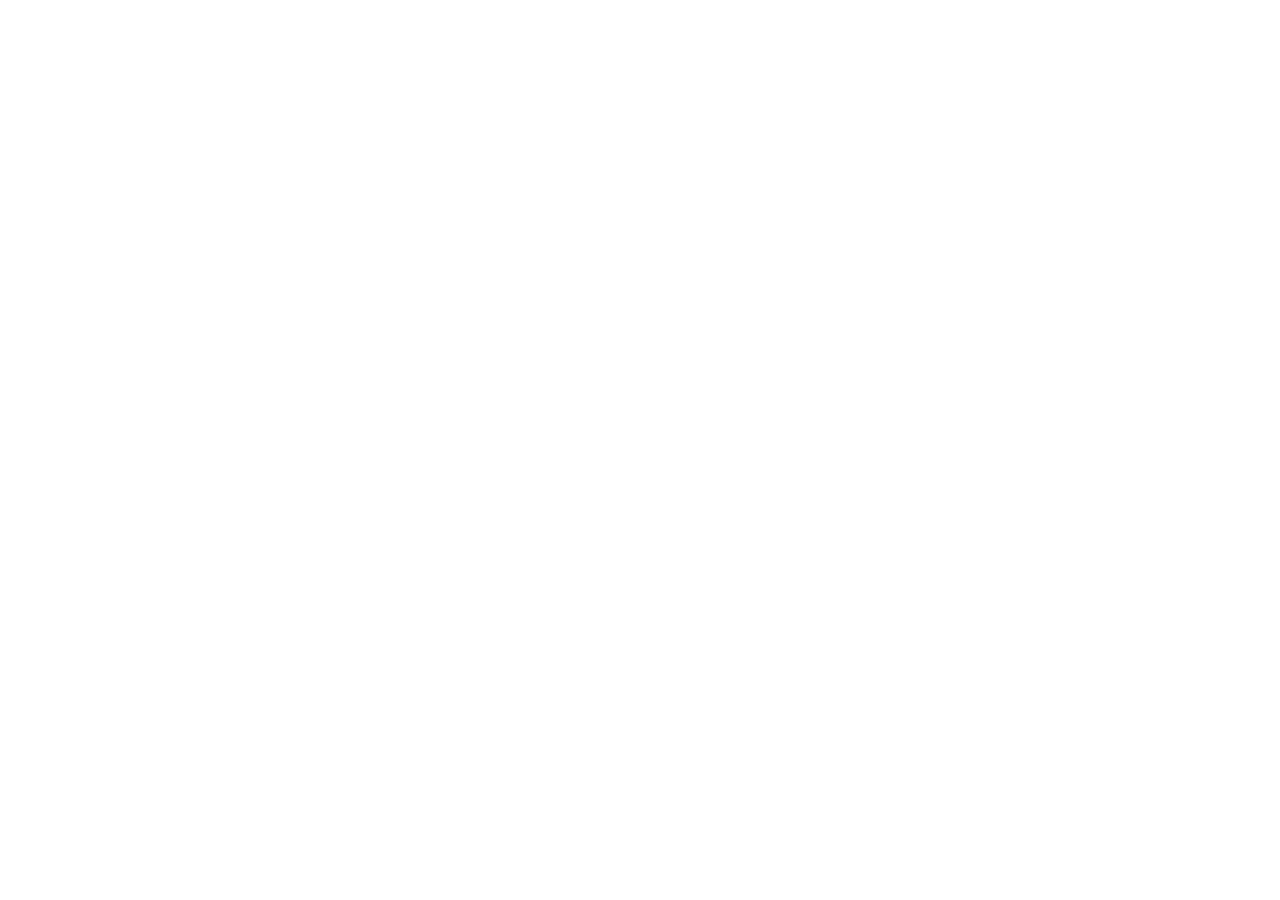
==== index.html @ e1733a01 "add first sketch of the app" ====
<!DOCTYPE html><html><head>
    <meta charset="utf-8">
    <!-- <link data-trunk rel="css" href="tailwind-yew-builder/output/tailwind.css"/> -->
    <link rel="stylesheet" href="/tailwind-12837d96d6aded65.css">
    <link rel="stylesheet" href="/reset-bbcf776873a0283b.css">
    <link rel="stylesheet" href="/app-feecac67540c8b54.css">
    
    
    <title>Thomas Ung</title>
  
<link rel="preload" href="/portfolio-ee6327a225fb1d08_bg.wasm" as="fetch" type="application/wasm" crossorigin="">
<link rel="modulepreload" href="/portfolio-ee6327a225fb1d08.js"></head>
<body>
<script type="module">import init from '/portfolio-ee6327a225fb1d08.js';init('/portfolio-ee6327a225fb1d08_bg.wasm');</script><script>(function () {
    var protocol = window.location.protocol === 'https:' ? 'wss:' : 'ws:';
    var url = protocol + '//' + window.location.host + '/_trunk/ws';
    var poll_interval = 5000;
    var reload_upon_connect = () => {
        window.setTimeout(
            () => {
                // when we successfully reconnect, we'll force a
                // reload (since we presumably lost connection to
                // trunk due to it being killed, so it will have
                // rebuilt on restart)
                var ws = new WebSocket(url);
                ws.onopen = () => window.location.reload();
                ws.onclose = reload_upon_connect;
            },
            poll_interval);
    };

    var ws = new WebSocket(url);
    ws.onmessage = (ev) => {
        const msg = JSON.parse(ev.data);
        if (msg.reload) {
            window.location.reload();
        }
    };
    ws.onclose = reload_upon_connect;
})()
</script></body></html>
---- app-feecac67540c8b54.css ----
@import url('./reset.css');

.blue-text{
  color: #67AAED;
}

.grey-text{
  color: #959595;
}

.page {
  display: flex;
  align-items: left;
  flex-direction: column;
  height: 100vh;
  
}

.links {
  display: flex;
  align-items: center;
  justify-content: center;
  gap: 15px;
  margin-top: 12px;
}

.links a {
  display: flex;
  align-items: center;
  gap: 4px;
  color: #666;
  text-decoration: none;
  transition: color 0.15s ease-in;
}

.links a svg {
  color: #aaa;
}

.links a:hover {
  color: #000;
}

nav a {
  color: #000;
  text-decoration: none;
}

nav {
  display: flex;
  justify-content: center;
  align-items: center;
  margin-top: 45px;
}

nav button {
  display: inline-block;
  width: 240px;
  height: 50px;
  border: 1px solid #ddd;
  border-radius: 25px;
  color: #454545;
  transition: all 0.15s ease-in;
  cursor: pointer;
}

nav button:hover {
  color: #000;
  border-color: #aaa;
}
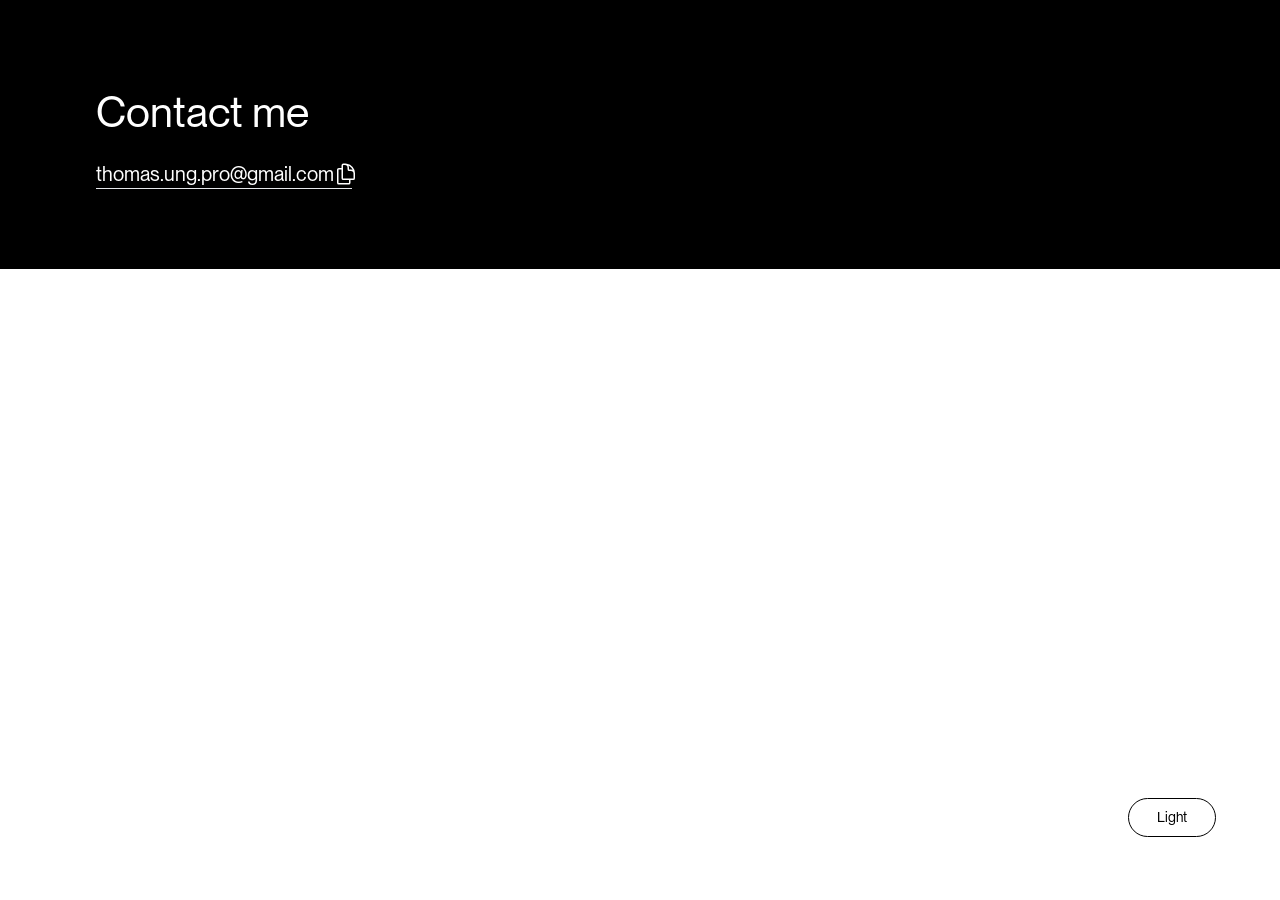
==== commit d1ecb15e: "first version of portfolio" ====
--- a/index.html
+++ b/index.html
@@ -1,41 +1,14 @@
 <!DOCTYPE html><html><head>
     <meta charset="utf-8">
     <!-- <link data-trunk rel="css" href="tailwind-yew-builder/output/tailwind.css"/> -->
-    <link rel="stylesheet" href="/tailwind-12837d96d6aded65.css">
-    <link rel="stylesheet" href="/reset-bbcf776873a0283b.css">
-    <link rel="stylesheet" href="/app-feecac67540c8b54.css">
+    <link rel="stylesheet" href="/tailwind-ac1079beda7b3081.css">
+    <link rel="stylesheet" href="/reset-a0e02a4901d9958a.css">
+    <link rel="stylesheet" href="/app-9f6ba780edb0eedf.css">
     
     
     <title>Thomas Ung</title>
   
-<link rel="preload" href="/portfolio-ee6327a225fb1d08_bg.wasm" as="fetch" type="application/wasm" crossorigin="">
-<link rel="modulepreload" href="/portfolio-ee6327a225fb1d08.js"></head>
+<link rel="preload" href="/portfolio-e93cfacee4a1f8d0_bg.wasm" as="fetch" type="application/wasm" crossorigin="">
+<link rel="modulepreload" href="/portfolio-e93cfacee4a1f8d0.js"></head>
 <body>
-<script type="module">import init from '/portfolio-ee6327a225fb1d08.js';init('/portfolio-ee6327a225fb1d08_bg.wasm');</script><script>(function () {
-    var protocol = window.location.protocol === 'https:' ? 'wss:' : 'ws:';
-    var url = protocol + '//' + window.location.host + '/_trunk/ws';
-    var poll_interval = 5000;
-    var reload_upon_connect = () => {
-        window.setTimeout(
-            () => {
-                // when we successfully reconnect, we'll force a
-                // reload (since we presumably lost connection to
-                // trunk due to it being killed, so it will have
-                // rebuilt on restart)
-                var ws = new WebSocket(url);
-                ws.onopen = () => window.location.reload();
-                ws.onclose = reload_upon_connect;
-            },
-            poll_interval);
-    };
-
-    var ws = new WebSocket(url);
-    ws.onmessage = (ev) => {
-        const msg = JSON.parse(ev.data);
-        if (msg.reload) {
-            window.location.reload();
-        }
-    };
-    ws.onclose = reload_upon_connect;
-})()
-</script></body></html>+<script type="module">import init from '/portfolio-e93cfacee4a1f8d0.js';init('/portfolio-e93cfacee4a1f8d0_bg.wasm');</script></body></html>
--- a/app-9f6ba780edb0eedf.css
+++ b/app-9f6ba780edb0eedf.css
@@ -0,0 +1,68 @@
+@import url('./reset.css');
+
+.blue-text{
+  color: #67AAED;
+}
+
+.grey-text{
+  color: #959595;
+}
+
+.page {
+  display: flex;
+  align-items: left;
+  flex-direction: column;
+  height: 100vh;
+  
+}
+
+.links {
+  display: flex;
+  align-items: center;
+  justify-content: center;
+  gap: 15px;
+  margin-top: 12px;
+}
+
+.links a {
+  display: flex;
+  align-items: center;
+  gap: 4px;
+  color: #666;
+  text-decoration: none;
+  transition: color 0.15s ease-in;
+}
+
+.links a svg {
+  color: #aaa;
+}
+
+.links a:hover {
+  color: #000;
+}
+
+nav a {
+  color: #000;
+  text-decoration: none;
+}
+
+nav {
+  display: flex;
+  justify-content: center;
+  align-items: center;
+  margin-top: 45px;
+}
+
+/* nav button {
+  display: inline-block;
+  width: 240px;
+  height: 50px;
+  border-radius: 25px;
+  transition: all 0.15s ease-in;
+  cursor: pointer;
+} */
+
+nav button:hover {
+  color:#000;
+  border-color: #aaa;
+}
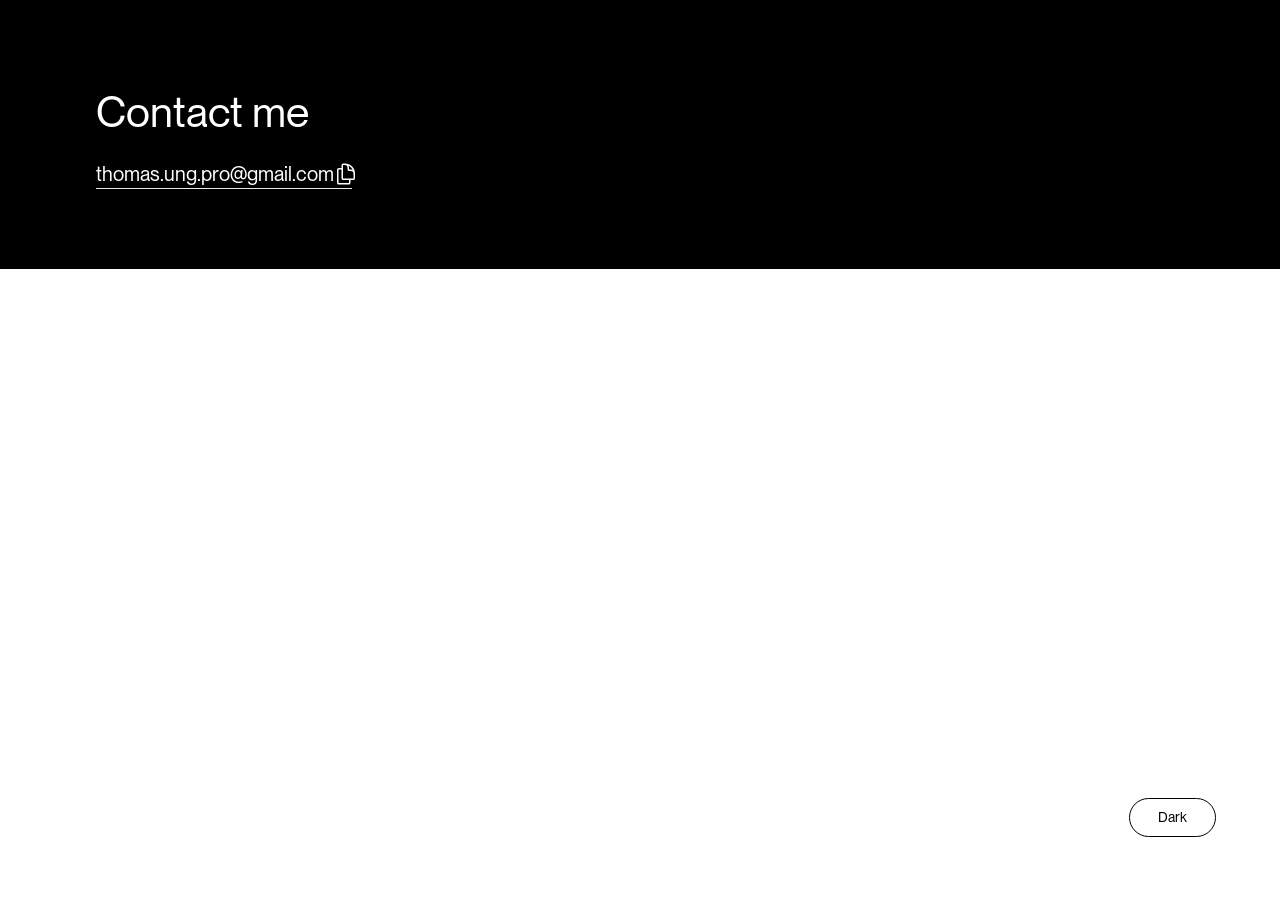
==== commit ce385681: "correct typo" ====
--- a/index.html
+++ b/index.html
@@ -8,7 +8,7 @@
     
     <title>Thomas Ung</title>
   
-<link rel="preload" href="/portfolio-e93cfacee4a1f8d0_bg.wasm" as="fetch" type="application/wasm" crossorigin="">
-<link rel="modulepreload" href="/portfolio-e93cfacee4a1f8d0.js"></head>
+<link rel="preload" href="/portfolio-7aeffd03973f9ae1_bg.wasm" as="fetch" type="application/wasm" crossorigin="">
+<link rel="modulepreload" href="/portfolio-7aeffd03973f9ae1.js"></head>
 <body>
-<script type="module">import init from '/portfolio-e93cfacee4a1f8d0.js';init('/portfolio-e93cfacee4a1f8d0_bg.wasm');</script></body></html>+<script type="module">import init from '/portfolio-7aeffd03973f9ae1.js';init('/portfolio-7aeffd03973f9ae1_bg.wasm');</script></body></html>
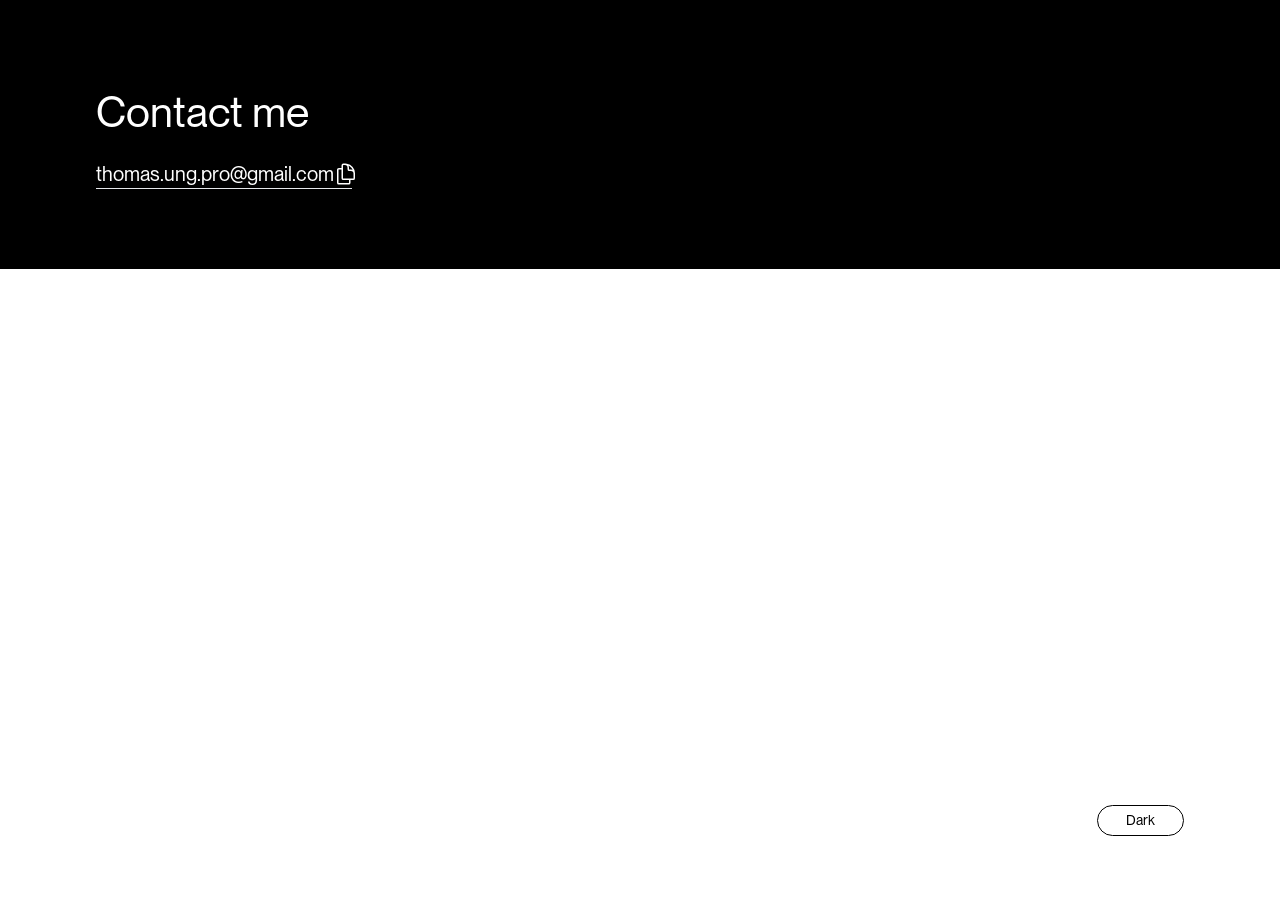
==== commit 1aeac228: "darkmode and navbar fix" ====
--- a/index.html
+++ b/index.html
@@ -1,14 +1,39 @@
 <!DOCTYPE html><html><head>
     <meta charset="utf-8">
-    <!-- <link data-trunk rel="css" href="tailwind-yew-builder/output/tailwind.css"/> -->
-    <link rel="stylesheet" href="/tailwind-ac1079beda7b3081.css">
-    <link rel="stylesheet" href="/reset-a0e02a4901d9958a.css">
-    <link rel="stylesheet" href="/app-9f6ba780edb0eedf.css">
+    <link rel="stylesheet" href="/tailwind-1b4e67d34c83d395.css">
+    <link rel="stylesheet" href="/main-9196bd8375c84694.css">
     
     
     <title>Thomas Ung</title>
   
-<link rel="preload" href="/portfolio-7aeffd03973f9ae1_bg.wasm" as="fetch" type="application/wasm" crossorigin="">
-<link rel="modulepreload" href="/portfolio-7aeffd03973f9ae1.js"></head>
+<link rel="preload" href="/portfolio-4daf12a7d861ceb9_bg.wasm" as="fetch" type="application/wasm" crossorigin="">
+<link rel="modulepreload" href="/portfolio-4daf12a7d861ceb9.js"></head>
 <body>
-<script type="module">import init from '/portfolio-7aeffd03973f9ae1.js';init('/portfolio-7aeffd03973f9ae1_bg.wasm');</script></body></html>+<script type="module">import init from '/portfolio-4daf12a7d861ceb9.js';init('/portfolio-4daf12a7d861ceb9_bg.wasm');</script><script>(function () {
+    var protocol = window.location.protocol === 'https:' ? 'wss:' : 'ws:';
+    var url = protocol + '//' + window.location.host + '/_trunk/ws';
+    var poll_interval = 5000;
+    var reload_upon_connect = () => {
+        window.setTimeout(
+            () => {
+                // when we successfully reconnect, we'll force a
+                // reload (since we presumably lost connection to
+                // trunk due to it being killed, so it will have
+                // rebuilt on restart)
+                var ws = new WebSocket(url);
+                ws.onopen = () => window.location.reload();
+                ws.onclose = reload_upon_connect;
+            },
+            poll_interval);
+    };
+
+    var ws = new WebSocket(url);
+    ws.onmessage = (ev) => {
+        const msg = JSON.parse(ev.data);
+        if (msg.reload) {
+            window.location.reload();
+        }
+    };
+    ws.onclose = reload_upon_connect;
+})()
+</script></body></html>
--- a/main-9196bd8375c84694.css
+++ b/main-9196bd8375c84694.css
@@ -0,0 +1,121 @@
+@font-face {
+  font-family: NeueMontreal-Regular;
+  src: url("/fonts/PPNeueMontreal-Regular.otf") format("opentype");
+}
+@font-face {
+  font-family: NeueMontreal-Medium;
+  src: url("/fonts/PPNeueMontreal-Medium.otf") format("opentype");
+}
+
+h1 {
+  font-size: 32pt;
+  padding-bottom: 1rem;
+}
+
+h2 {
+  font-size: 18pt;
+  padding-bottom: 0.5rem;
+}
+
+h3 {
+  font-size: 16pt;
+}
+
+p {
+  font-size: 12pt;
+}
+
+/* a {
+  font-size: 10pt;
+} */
+
+* {
+  margin: 0;
+  padding: 0;
+  outline: none;
+  font: inherit;
+  font-size: 100%;
+  vertical-align: baseline;
+  background: transparent;
+}
+
+body {
+  letter-spacing: 0pt;
+  font-size: 14px;
+  font-family:
+    "NeueMontreal-Regular",
+    Inter,
+    system-ui,
+    -apple-system, /*Firefox supports this but not yet `system-ui`*/
+    'Segoe UI', 
+    Helvetica,
+    Arial,
+    sans-serif,
+    'Apple Color Emoji',
+    'Segoe UI Emoji';
+}
+
+.cyan-text{
+  color : #67AAED;
+}
+.cyan-text{
+  font-family: NeueMontreal-Medium;
+}
+
+.grey-text{
+  color: #959595;
+}
+
+.page {
+  display: flex;
+  align-items: left;
+  flex-direction: column;
+  height: 100vh;
+  
+}
+/* :root {
+  --c-bg: #fff;
+  --c-scrollbar: #eee;
+  --c-scrollbar-hover: #bbb;
+}
+::-webkit-scrollbar {
+  width: 6px;
+}
+::-webkit-scrollbar:horizontal {
+  height: 6px;
+}
+::-webkit-scrollbar-track, ::-webkit-scrollbar-corner {
+  background: var(--c-bg);
+  border-radius: 10px;
+}
+::-webkit-scrollbar-thumb {
+  background: var(--c-scrollbar);
+  border-radius: 10px;
+}
+::-webkit-scrollbar-thumb:hover {
+  background: var(--c-scrollbar-hover);
+} */
+
+@layer base {
+  :root {
+    --c-bg: #fff;
+    --c-content: #000;
+  }
+}
+
+@media (prefers-color-scheme: dark) {
+    :root {
+      --c-bg: #000;
+      --c-content: #fff;
+    }
+}
+
+:root[data-theme="light"] {
+  --c-bg: #fff;
+  --c-content: #000;
+}
+
+:root[data-theme="dark"] {
+  --c-bg: #000;
+  --c-content: #fff;
+}
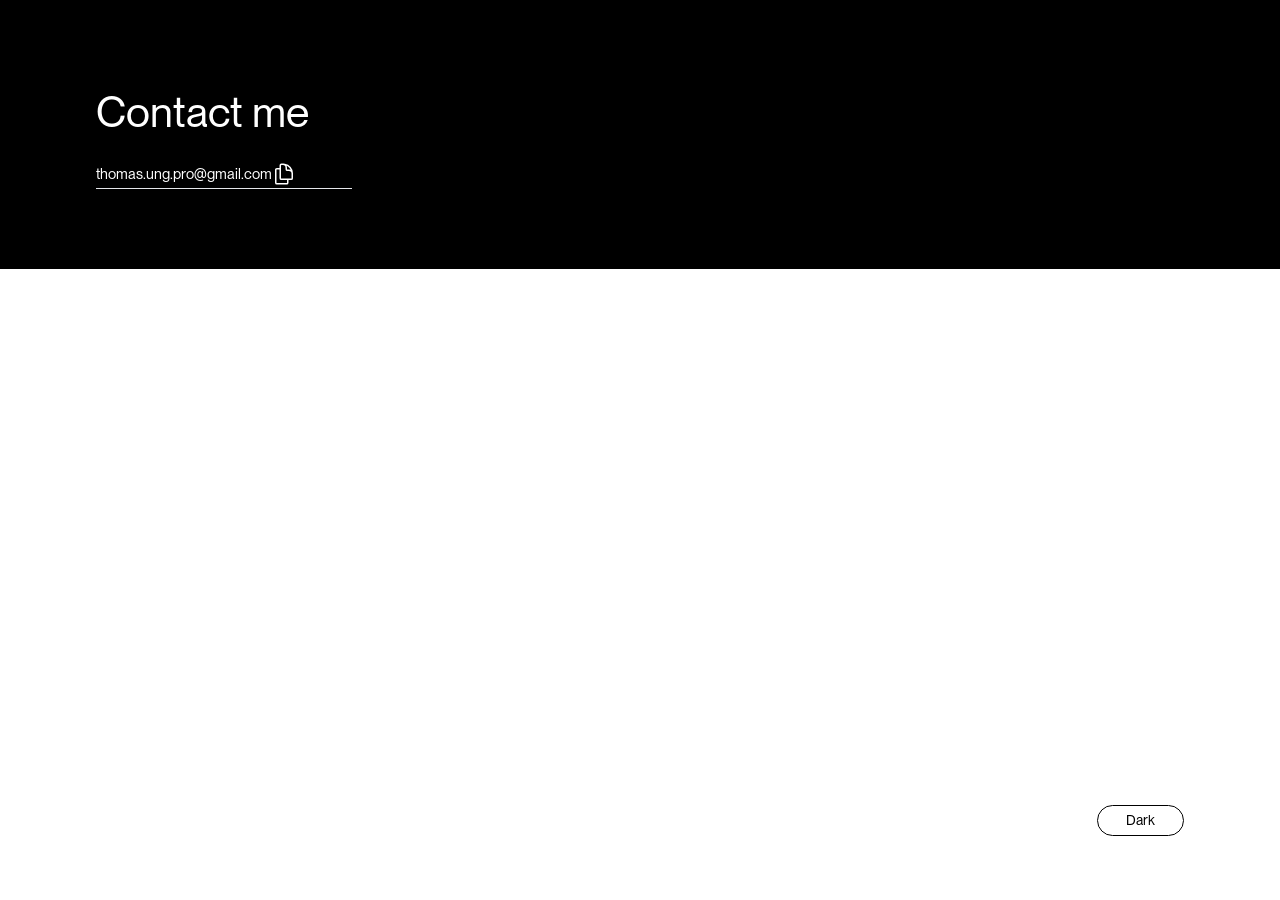
==== commit 1a30b127: "add responsive" ====
--- a/index.html
+++ b/index.html
@@ -1,39 +1,12 @@
 <!DOCTYPE html><html><head>
     <meta charset="utf-8">
-    <link rel="stylesheet" href="/tailwind-1b4e67d34c83d395.css">
-    <link rel="stylesheet" href="/main-9196bd8375c84694.css">
+    <link rel="stylesheet" href="/tailwind-cf4408d406b86aca.css">
+    <link rel="stylesheet" href="/main-716209e34b601bf5.css">
     
     
     <title>Thomas Ung</title>
   
-<link rel="preload" href="/portfolio-4daf12a7d861ceb9_bg.wasm" as="fetch" type="application/wasm" crossorigin="">
-<link rel="modulepreload" href="/portfolio-4daf12a7d861ceb9.js"></head>
+<link rel="preload" href="/portfolio-a4258e1e620e19cf_bg.wasm" as="fetch" type="application/wasm" crossorigin="">
+<link rel="modulepreload" href="/portfolio-a4258e1e620e19cf.js"></head>
 <body>
-<script type="module">import init from '/portfolio-4daf12a7d861ceb9.js';init('/portfolio-4daf12a7d861ceb9_bg.wasm');</script><script>(function () {
-    var protocol = window.location.protocol === 'https:' ? 'wss:' : 'ws:';
-    var url = protocol + '//' + window.location.host + '/_trunk/ws';
-    var poll_interval = 5000;
-    var reload_upon_connect = () => {
-        window.setTimeout(
-            () => {
-                // when we successfully reconnect, we'll force a
-                // reload (since we presumably lost connection to
-                // trunk due to it being killed, so it will have
-                // rebuilt on restart)
-                var ws = new WebSocket(url);
-                ws.onopen = () => window.location.reload();
-                ws.onclose = reload_upon_connect;
-            },
-            poll_interval);
-    };
-
-    var ws = new WebSocket(url);
-    ws.onmessage = (ev) => {
-        const msg = JSON.parse(ev.data);
-        if (msg.reload) {
-            window.location.reload();
-        }
-    };
-    ws.onclose = reload_upon_connect;
-})()
-</script></body></html>+<script type="module">import init from '/portfolio-a4258e1e620e19cf.js';init('/portfolio-a4258e1e620e19cf_bg.wasm');</script></body></html>
--- a/main-716209e34b601bf5.css
+++ b/main-716209e34b601bf5.css
@@ -0,0 +1,125 @@
+@font-face {
+  font-family: NeueMontreal-Regular;
+  src: url("/fonts/PPNeueMontreal-Regular.otf") format("opentype");
+}
+
+@font-face {
+  font-family: NeueMontreal-Medium;
+  src: url("/fonts/PPNeueMontreal-Medium.otf") format("opentype");
+}
+
+h1 {
+  font-size: 40pt;
+  padding-bottom: 1rem;
+}
+
+h2 {
+  font-size: 28pt;
+  padding-bottom: 0.5rem;
+}
+
+h3 {
+  font-size: 26pt;
+}
+
+p {
+  font-size: 22pt;
+}
+a {
+  font-size: 22pt;
+}
+
+@media (min-width : 1024px) {
+  h1 {
+    font-size: 32pt;
+    padding-bottom: 1rem;
+  }
+
+  h2 {
+    font-size: 18pt;
+    padding-bottom: 0.5rem;
+  }
+
+  h3 {
+    font-size: 16pt;
+  }
+
+  p {
+    font-size: 11pt;
+  }
+  a {
+    font-size: 11pt;
+  }
+}
+
+
+* {
+  margin: 0;
+  padding: 0;
+  outline: none;
+  font: inherit;
+  font-size: 100%;
+  vertical-align: baseline;
+  background: transparent;
+}
+
+body {
+  letter-spacing: 0pt;
+  font-size: 14px;
+  font-family:
+    "NeueMontreal-Regular",
+    Inter,
+    system-ui,
+    -apple-system,
+    /*Firefox supports this but not yet `system-ui`*/
+    'Segoe UI',
+    Helvetica,
+    Arial,
+    sans-serif,
+    'Apple Color Emoji',
+    'Segoe UI Emoji';
+}
+
+.cyan-text {
+  color: #67AAED;
+}
+
+.cyan-text {
+  font-family: NeueMontreal-Medium;
+}
+
+.grey-text {
+  color: #959595;
+}
+
+.page {
+  display: flex;
+  align-items: left;
+  flex-direction: column;
+  height: 100vh;
+
+}
+
+@layer base {
+  :root {
+    --c-bg: #fff;
+    --c-content: #000;
+  }
+}
+
+@media (prefers-color-scheme: dark) {
+  :root {
+    --c-bg: #000;
+    --c-content: #fff;
+  }
+}
+
+:root[data-theme="light"] {
+  --c-bg: #fff;
+  --c-content: #000;
+}
+
+:root[data-theme="dark"] {
+  --c-bg: #000;
+  --c-content: #fff;
+}
